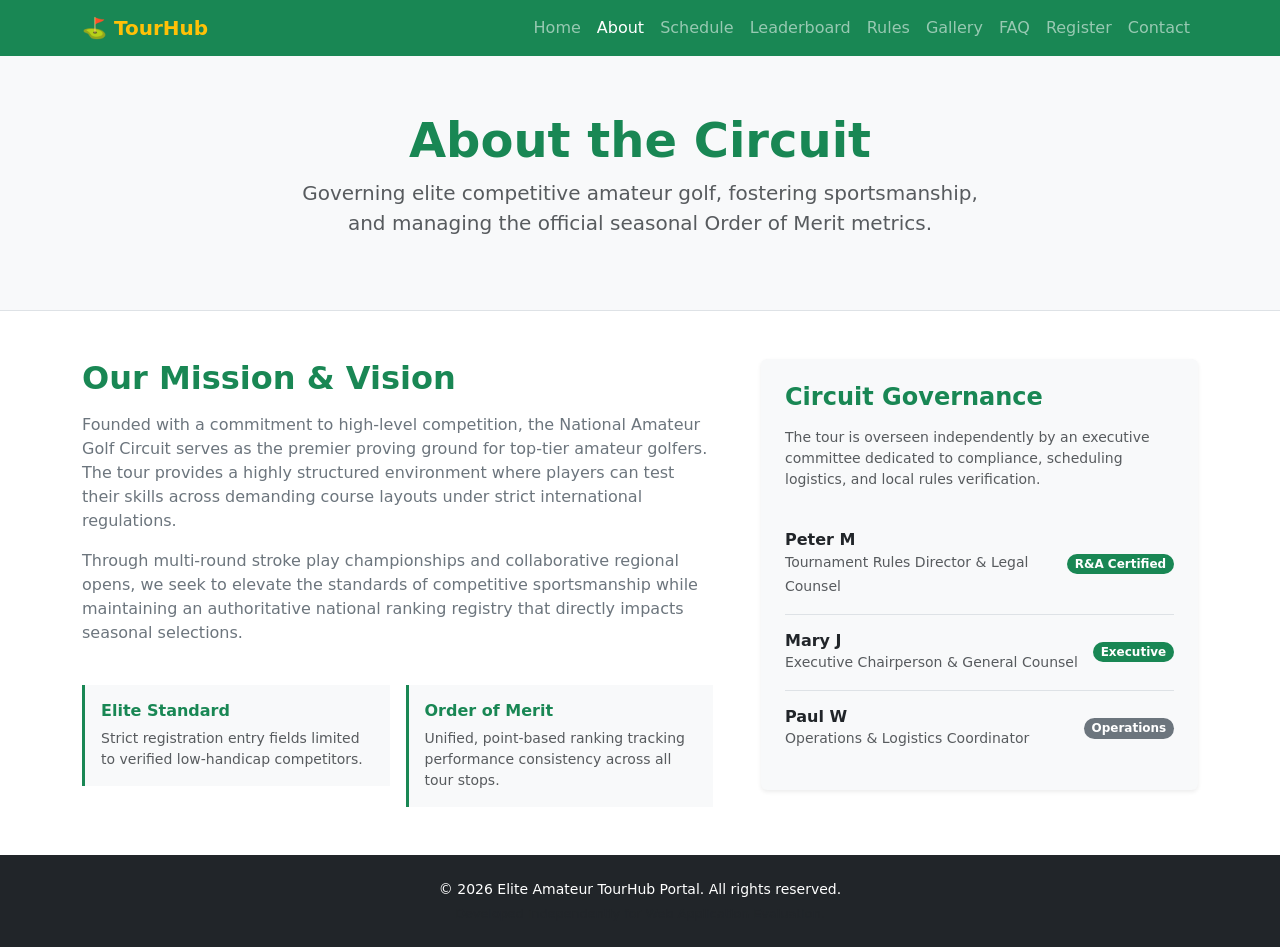
==== about.html @ f4a1a84f "Populated about page" ====
<!DOCTYPE html>
<html lang="en">
<head>
    <meta charset="UTF-8">
    <meta name="viewport" content="width=device-width, initial-scale=1.0">
    <title>Amateur Golf Tour | About Us</title>
    <!-- Bootstrap 5 CSS CDN -->
    <link href="https://cdn.jsdelivr.net/npm/bootstrap@5.3.3/dist/css/bootstrap.min.css" rel="stylesheet">
    <!-- Custom Stylesheet -->
    <link rel="stylesheet" href="style.css">
</head>
<body>

    <!-- Unified 9-Page Navigation Bar -->
    <nav class="navbar navbar-expand-lg navbar-dark bg-success sticky-top">
        <div class="container">
            <a class="navbar-brand fw-bold text-warning" href="index.html">⛳ TourHub</a>
            <button class="navbar-toggler" type="button" data-bs-toggle="collapse" data-bs-target="#mainNav" aria-controls="mainNav" aria-expanded="false" aria-label="Toggle navigation">
                <span class="navbar-toggler-icon"></span>
            </button>
            <div class="collapse navbar-collapse" id="mainNav">
                <ul class="navbar-nav ms-auto mb-2 mb-lg-0">
                    <li class="nav-item"><a class="nav-link" href="index.html">Home</a></li>
                    <li class="nav-item"><a class="nav-link active" href="about.html">About</a></li>
                    <li class="nav-item"><a class="nav-link" href="schedule.html">Schedule</a></li>
                    <li class="nav-item"><a class="nav-link" href="leaderboard.html">Leaderboard</a></li>
                    <li class="nav-item"><a class="nav-link" href="rules.html">Rules</a></li>
                    <li class="nav-item"><a class="nav-link" href="gallery.html">Gallery</a></li>
                    <li class="nav-item"><a class="nav-link" href="faq.html">FAQ</a></li>
                    <li class="nav-item"><a class="nav-link" href="register.html">Register</a></li>
                    <li class="nav-item"><a class="nav-link" href="contact.html">Contact</a></li>
                </ul>
            </div>
        </div>
    </nav>

    <!-- Header Section -->
    <header class="bg-light text-center py-5 border-bottom">
        <div class="container py-2">
            <h1 class="display-5 fw-bold text-success">About the Circuit</h1>
            <p class="lead text-muted mx-auto" style="max-width: 700px;">
                Governing elite competitive amateur golf, fostering sportsmanship, and managing the official seasonal Order of Merit metrics.
            </p>
        </div>
    </header>

    <!-- About Content Section -->
    <main class="container my-5">
        <div class="row g-5">
            <!-- Left Column: Mission & History -->
            <div class="col-lg-7">
                <h2 class="text-success fw-bold mb-3">Our Mission & Vision</h2>
                <p class="text-secondary">
                    Founded with a commitment to high-level competition, the National Amateur Golf Circuit serves as the premier proving ground for top-tier amateur golfers. The tour provides a highly structured environment where players can test their skills across demanding course layouts under strict international regulations.
                </p>
                <p class="text-secondary">
                    Through multi-round stroke play championships and collaborative regional opens, we seek to elevate the standards of competitive sportsmanship while maintaining an authoritative national ranking registry that directly impacts seasonal selections.
                </p>
                
                <div class="row mt-4 g-3">
                    <div class="col-md-6">
                        <div class="p-3 border-start border-success border-3 bg-light">
                            <h4 class="h6 fw-bold text-success">Elite Standard</h4>
                            <p class="small text-muted mb-0">Strict registration entry fields limited to verified low-handicap competitors.</p>
                        </div>
                    </div>
                    <div class="col-md-6">
                        <div class="p-3 border-start border-success border-3 bg-light">
                            <h4 class="h6 fw-bold text-success">Order of Merit</h4>
                            <p class="small text-muted mb-0">Unified, point-based ranking tracking performance consistency across all tour stops.</p>
                        </div>
                    </div>
                </div>
            </div>

            <!-- Right Column: Governance Board & Contacts -->
            <div class="col-lg-5">
                <div class="card bg-light border-0 p-4 shadow-sm">
                    <h3 class="h4 text-success fw-bold mb-3">Circuit Governance</h3>
                    <p class="small text-muted mb-4">
                        The tour is overseen independently by an executive committee dedicated to compliance, scheduling logistics, and local rules verification.
                    </p>
                    
                    <!-- Board Members List Group -->
                    <ul class="list-group list-group-flush bg-transparent">
                        <li class="list-group-item bg-transparent px-0 py-3 d-flex justify-content-between align-items-center">
                            <div>
                                <h5 class="mb-0 h6 fw-bold text-dark">Peter M</h5>
                                <small class="text-muted">Tournament Rules Director & Legal Counsel</small>
                            </div>
                            <span class="badge bg-success rounded-pill">R&A Certified</span>
                        </li>
                        <li class="list-group-item bg-transparent px-0 py-3 d-flex justify-content-between align-items-center">
                            <div>
                                <h5 class="mb-0 h6 fw-bold text-dark">Mary J</h5>
                                <small class="text-muted">Executive Chairperson & General Counsel</small>
                            </div>
                            <span class="badge bg-success rounded-pill">Executive</span>
                        </li>
                        <li class="list-group-item bg-transparent px-0 py-3 d-flex justify-content-between align-items-center">
                            <div>
                                <h5 class="mb-0 h6 fw-bold text-dark">Paul W</h5>
                                <small class="text-muted">Operations & Logistics Coordinator</small>
                            </div>
                            <span class="badge bg-secondary rounded-pill">Operations</span>
                        </li>
                    </ul>
                </div>
            </div>
        </div>
    </main>

    <!-- Standard Sticky Footer -->
    <footer class="bg-dark text-white text-center py-4 mt-auto">
        <div class="container">
            <p class="mb-1 small">&copy; 2026 Elite Amateur TourHub Portal. All rights reserved.</p>
            <p class="text-muted mb-0 extra-small" style="font-size: 0.8rem;">Developed independently for Web Application Evaluation.</p>
        </div>
    </footer>

    <!-- Bootstrap 5 Bundle JS CDN -->
    <script src="https://cdn.jsdelivr.net/npm/bootstrap@5.3.3/dist/js/bootstrap.bundle.min.js"></script>
    <!-- Custom JavaScript -->
    <script src="script.js"></script>
</body>
</html>
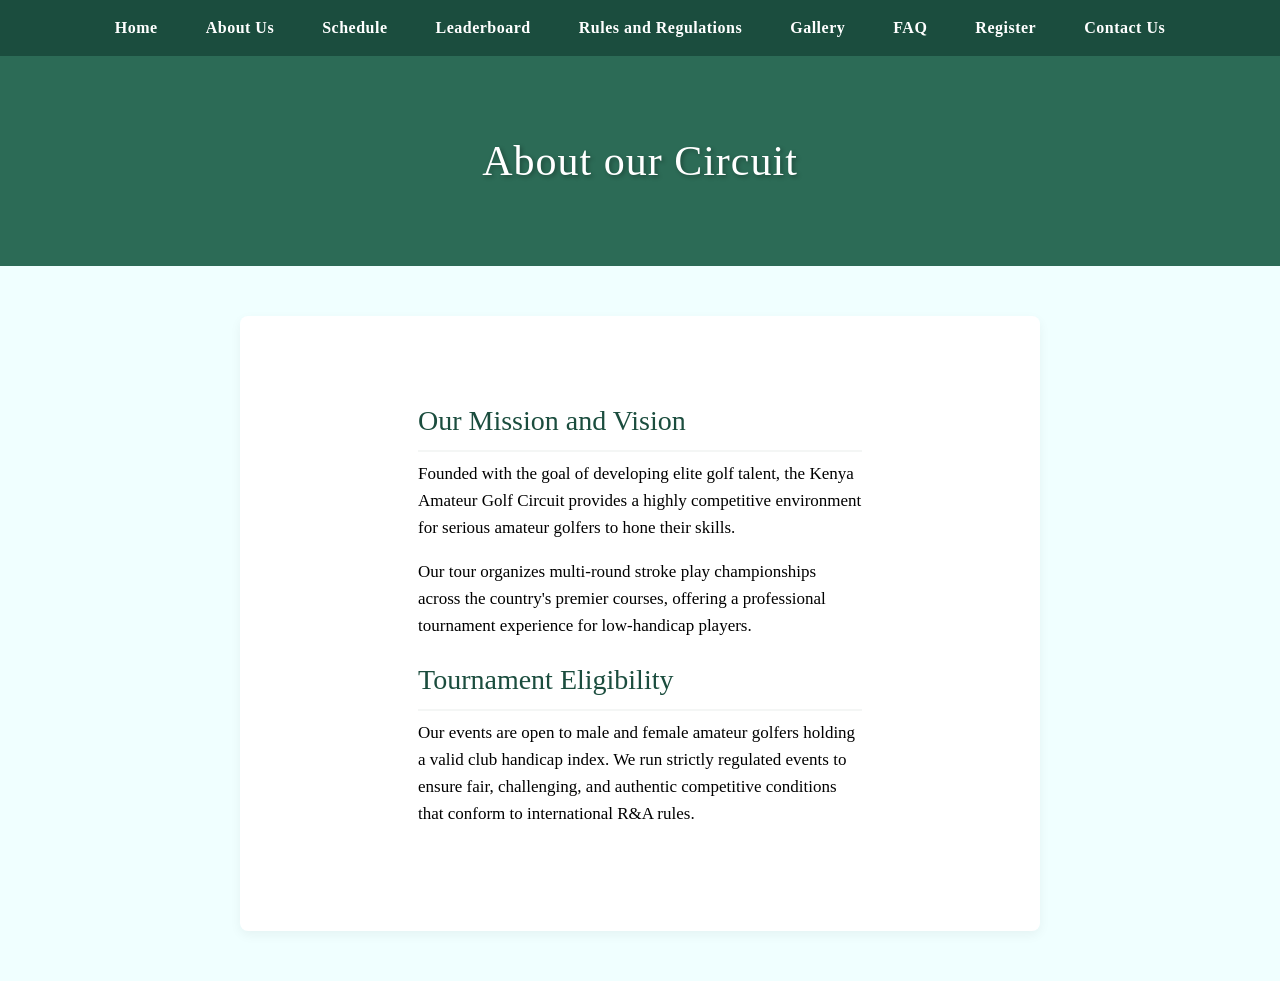
==== commit dc80967d: "Rewrote about page" ====
--- a/about.html
+++ b/about.html
@@ -3,124 +3,40 @@
 <head>
     <meta charset="UTF-8">
     <meta name="viewport" content="width=device-width, initial-scale=1.0">
-    <title>Amateur Golf Tour | About Us</title>
-    <!-- Bootstrap 5 CSS CDN -->
+    <title>About Us | Kenya Amateur Golf Circuit</title>
     <link href="https://cdn.jsdelivr.net/npm/bootstrap@5.3.3/dist/css/bootstrap.min.css" rel="stylesheet">
-    <!-- Custom Stylesheet -->
     <link rel="stylesheet" href="style.css">
 </head>
 <body>
 
-    <!-- Unified 9-Page Navigation Bar -->
-    <nav class="navbar navbar-expand-lg navbar-dark bg-success sticky-top">
-        <div class="container">
-            <a class="navbar-brand fw-bold text-warning" href="index.html">⛳ TourHub</a>
-            <button class="navbar-toggler" type="button" data-bs-toggle="collapse" data-bs-target="#mainNav" aria-controls="mainNav" aria-expanded="false" aria-label="Toggle navigation">
-                <span class="navbar-toggler-icon"></span>
-            </button>
-            <div class="collapse navbar-collapse" id="mainNav">
-                <ul class="navbar-nav ms-auto mb-2 mb-lg-0">
-                    <li class="nav-item"><a class="nav-link" href="index.html">Home</a></li>
-                    <li class="nav-item"><a class="nav-link active" href="about.html">About</a></li>
-                    <li class="nav-item"><a class="nav-link" href="schedule.html">Schedule</a></li>
-                    <li class="nav-item"><a class="nav-link" href="leaderboard.html">Leaderboard</a></li>
-                    <li class="nav-item"><a class="nav-link" href="rules.html">Rules</a></li>
-                    <li class="nav-item"><a class="nav-link" href="gallery.html">Gallery</a></li>
-                    <li class="nav-item"><a class="nav-link" href="faq.html">FAQ</a></li>
-                    <li class="nav-item"><a class="nav-link" href="register.html">Register</a></li>
-                    <li class="nav-item"><a class="nav-link" href="contact.html">Contact</a></li>
-                </ul>
+    <div class="topnav">
+        <a href="index.html">Home</a>
+        <a href="about.html">About Us</a>
+        <a href="schedule.html">Schedule</a>
+        <a href="leaderboard.html">Leaderboard</a>
+        <a href="rules.html">Rules and Regulations</a>
+        <a href="gallery.html">Gallery</a>
+        <a href="faq.html">FAQ</a>
+        <a href="register.html">Register</a>
+        <a href="contact.html">Contact Us</a>
+    </div>
+
+    <div class="banner">
+        <h1>About our Circuit</h1>
+    </div>
+
+    <div class="container my-5">
+        <div class="row justify-content-center">
+            <div class="col-md-9 content p-4 p-md-5">
+                <h2>Our Mission and Vision</h2>
+                <p>Founded with the goal of developing elite golf talent, the Kenya Amateur Golf Circuit provides a highly competitive environment for serious amateur golfers to hone their skills.</p>
+                <p>Our tour organizes multi-round stroke play championships across the country's premier courses, offering a professional tournament experience for low-handicap players.</p>
+
+                <h2 class="mt-4">Tournament Eligibility</h2>
+                <p>Our events are open to male and female amateur golfers holding a valid club handicap index. We run strictly regulated events to ensure fair, challenging, and authentic competitive conditions that conform to international R&A rules.</p>
             </div>
         </div>
-    </nav>
-
-    <!-- Header Section -->
-    <header class="bg-light text-center py-5 border-bottom">
-        <div class="container py-2">
-            <h1 class="display-5 fw-bold text-success">About the Circuit</h1>
-            <p class="lead text-muted mx-auto" style="max-width: 700px;">
-                Governing elite competitive amateur golf, fostering sportsmanship, and managing the official seasonal Order of Merit metrics.
-            </p>
-        </div>
-    </header>
-
-    <!-- About Content Section -->
-    <main class="container my-5">
-        <div class="row g-5">
-            <!-- Left Column: Mission & History -->
-            <div class="col-lg-7">
-                <h2 class="text-success fw-bold mb-3">Our Mission & Vision</h2>
-                <p class="text-secondary">
-                    Founded with a commitment to high-level competition, the National Amateur Golf Circuit serves as the premier proving ground for top-tier amateur golfers. The tour provides a highly structured environment where players can test their skills across demanding course layouts under strict international regulations.
-                </p>
-                <p class="text-secondary">
-                    Through multi-round stroke play championships and collaborative regional opens, we seek to elevate the standards of competitive sportsmanship while maintaining an authoritative national ranking registry that directly impacts seasonal selections.
-                </p>
-                
-                <div class="row mt-4 g-3">
-                    <div class="col-md-6">
-                        <div class="p-3 border-start border-success border-3 bg-light">
-                            <h4 class="h6 fw-bold text-success">Elite Standard</h4>
-                            <p class="small text-muted mb-0">Strict registration entry fields limited to verified low-handicap competitors.</p>
-                        </div>
-                    </div>
-                    <div class="col-md-6">
-                        <div class="p-3 border-start border-success border-3 bg-light">
-                            <h4 class="h6 fw-bold text-success">Order of Merit</h4>
-                            <p class="small text-muted mb-0">Unified, point-based ranking tracking performance consistency across all tour stops.</p>
-                        </div>
-                    </div>
-                </div>
-            </div>
-
-            <!-- Right Column: Governance Board & Contacts -->
-            <div class="col-lg-5">
-                <div class="card bg-light border-0 p-4 shadow-sm">
-                    <h3 class="h4 text-success fw-bold mb-3">Circuit Governance</h3>
-                    <p class="small text-muted mb-4">
-                        The tour is overseen independently by an executive committee dedicated to compliance, scheduling logistics, and local rules verification.
-                    </p>
-                    
-                    <!-- Board Members List Group -->
-                    <ul class="list-group list-group-flush bg-transparent">
-                        <li class="list-group-item bg-transparent px-0 py-3 d-flex justify-content-between align-items-center">
-                            <div>
-                                <h5 class="mb-0 h6 fw-bold text-dark">Peter M</h5>
-                                <small class="text-muted">Tournament Rules Director & Legal Counsel</small>
-                            </div>
-                            <span class="badge bg-success rounded-pill">R&A Certified</span>
-                        </li>
-                        <li class="list-group-item bg-transparent px-0 py-3 d-flex justify-content-between align-items-center">
-                            <div>
-                                <h5 class="mb-0 h6 fw-bold text-dark">Mary J</h5>
-                                <small class="text-muted">Executive Chairperson & General Counsel</small>
-                            </div>
-                            <span class="badge bg-success rounded-pill">Executive</span>
-                        </li>
-                        <li class="list-group-item bg-transparent px-0 py-3 d-flex justify-content-between align-items-center">
-                            <div>
-                                <h5 class="mb-0 h6 fw-bold text-dark">Paul W</h5>
-                                <small class="text-muted">Operations & Logistics Coordinator</small>
-                            </div>
-                            <span class="badge bg-secondary rounded-pill">Operations</span>
-                        </li>
-                    </ul>
-                </div>
-            </div>
-        </div>
-    </main>
-
-    <!-- Standard Sticky Footer -->
-    <footer class="bg-dark text-white text-center py-4 mt-auto">
-        <div class="container">
-            <p class="mb-1 small">&copy; 2026 Elite Amateur TourHub Portal. All rights reserved.</p>
-            <p class="text-muted mb-0 extra-small" style="font-size: 0.8rem;">Developed independently for Web Application Evaluation.</p>
-        </div>
-    </footer>
-
-    <!-- Bootstrap 5 Bundle JS CDN -->
-    <script src="https://cdn.jsdelivr.net/npm/bootstrap@5.3.3/dist/js/bootstrap.bundle.min.js"></script>
-    <!-- Custom JavaScript -->
-    <script src="script.js"></script>
+    </div>
+    
 </body>
 </html>
--- a/style.css
+++ b/style.css
@@ -0,0 +1,69 @@
+body {
+    font-family: 'Times New Roman', Times, serif;
+    margin: 0;
+    padding: 0;
+    background-color: azure;
+    color: rgb(0, 0, 0);
+}
+
+.topnav {
+    background-color: #1b4d3e;
+    overflow: hidden;
+    text-align: center;
+    box-shadow: 0 4px 6px rgba(0,0,0,0.1);
+}
+
+.topnav a {
+    display: inline-block;
+    color: #ffffff;
+    text-align: center;
+    text-decoration: none;
+    padding: 16px 22px;
+    text-decoration: none
+    font-size: 16px;
+    font-weight: bold;
+    letter-spacing: 0.5px;
+    transition: background 0.03s;
+}
+
+.topnav a:hover {
+    background-color: #ffffff;
+    color: #1b4d3e;
+    border-radius: 4px;
+}
+
+.banner {
+    background-color: #2c6b56 ;
+    color: #ffffff;
+    text-align: center;
+    padding: 80px 20px;
+}
+
+.banner h1 {
+    margin: 0;
+    font-size: 42px;
+    letter-spacing: 1px;
+    text-shadow: 2px 2px 4px rgba(0,0,0,0.3);
+}
+
+.row {
+    max-width: 800px;
+    margin: 50px auto;
+    padding: 40px;
+    background-color: #ffffff;
+    border-radius: 8px;
+    box-shadow: 0 4px 12px rgba(0,0,0,0.05);
+}
+
+.content h2 {
+    color: #1b4d3e;
+    font-size: 28px;
+    margin-top: 0;
+    border-bottom: 2px solid #f4f6f5;
+    padding-bottom: 12px;
+}
+
+.content p {
+    font-size: 17px;
+    line-height: 1.6;
+}
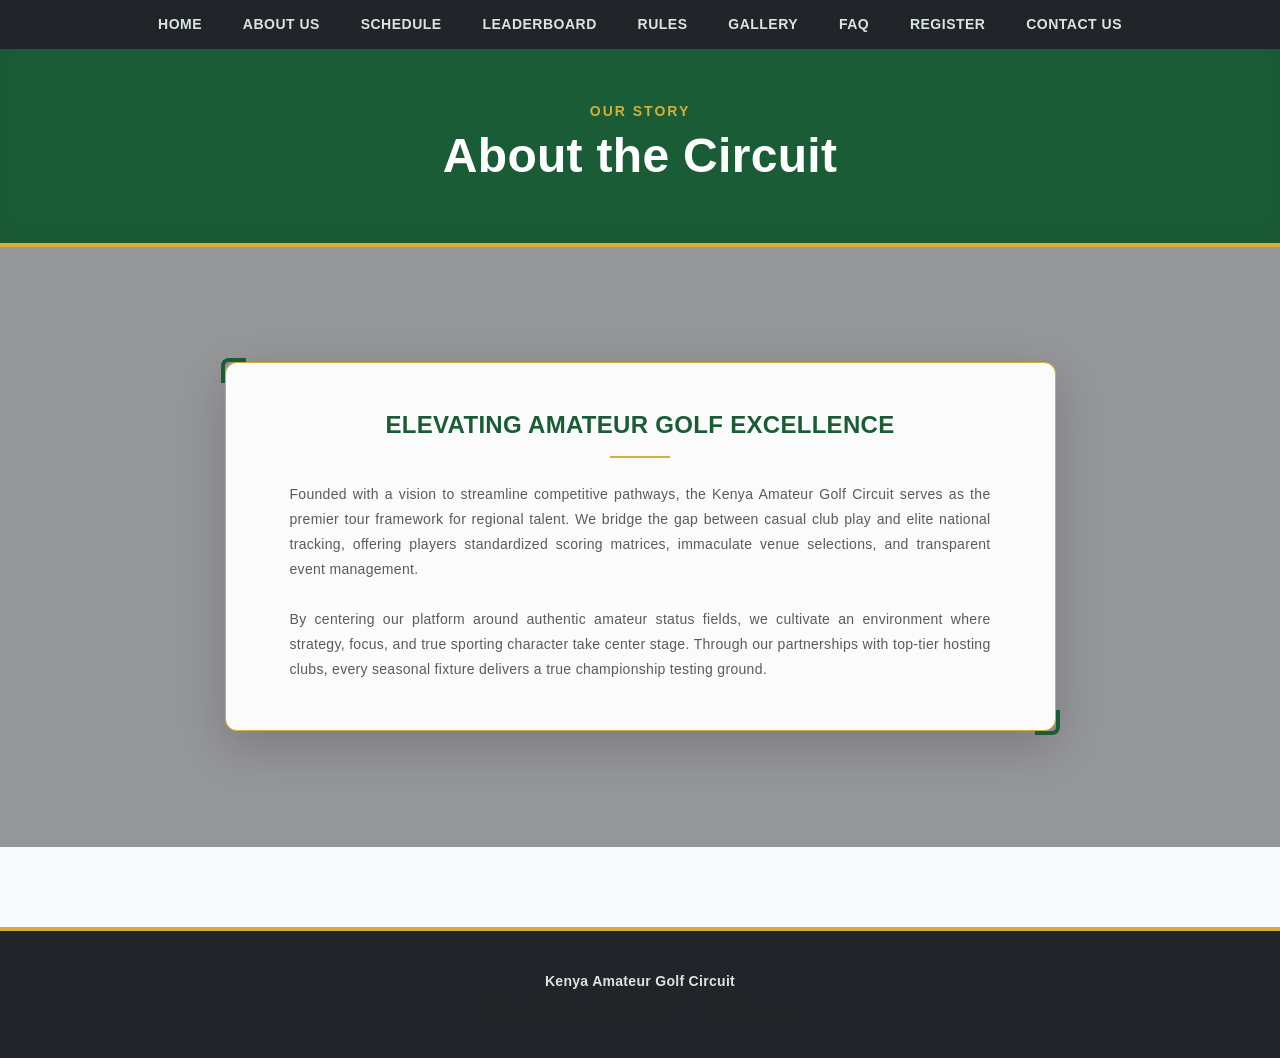
==== commit 6883c5c8: "Overlay framed statement box over cinematic background canvas" ====
--- a/about.html
+++ b/about.html
@@ -4,39 +4,87 @@
     <meta charset="UTF-8">
     <meta name="viewport" content="width=device-width, initial-scale=1.0">
     <title>About Us | Kenya Amateur Golf Circuit</title>
+    <!-- Bootstrap 5 CSS CDN -->
     <link href="https://cdn.jsdelivr.net/npm/bootstrap@5.3.3/dist/css/bootstrap.min.css" rel="stylesheet">
+    <!-- Custom Stylesheet -->
     <link rel="stylesheet" href="style.css">
 </head>
 <body>
 
+    <!-- Unified Nav Bar -->
     <div class="topnav">
         <a href="index.html">Home</a>
         <a href="about.html">About Us</a>
         <a href="schedule.html">Schedule</a>
         <a href="leaderboard.html">Leaderboard</a>
-        <a href="rules.html">Rules and Regulations</a>
+        <a href="rules.html">Rules</a>
         <a href="gallery.html">Gallery</a>
         <a href="faq.html">FAQ</a>
         <a href="register.html">Register</a>
         <a href="contact.html">Contact Us</a>
     </div>
 
+    <!-- Solid Brand Banner with Premium Gold Bottom Border Accent -->
     <div class="banner">
-        <h1>About our Circuit</h1>
+        <span class="text-uppercase fw-bold tracking-wider small" style="color: #d4af37; letter-spacing: 2px;">Our Story</span>
+        <h1 class="display-5 fw-bold mt-1">About the Circuit</h1>
     </div>
 
-    <div class="container my-5">
-        <div class="row justify-content-center">
-            <div class="col-md-9 content p-4 p-md-5">
-                <h2>Our Mission and Vision</h2>
-                <p>Founded with the goal of developing elite golf talent, the Kenya Amateur Golf Circuit provides a highly competitive environment for serious amateur golfers to hone their skills.</p>
-                <p>Our tour organizes multi-round stroke play championships across the country's premier courses, offering a professional tournament experience for low-handicap players.</p>
+    <!-- FULL HERO BACKGROUND CONTAINER -->
+    <div class="position-relative w-100 py-5" style="
+        background: linear-gradient(rgba(0,0,0,0.4), rgba(0,0,0,0.4)), url('https://www.golfraw.com/public/us-open-round-2-highlights.webp') no-repeat center center;
+        background-size: cover;
+        min-height: 600px;
+        display: flex;
+        align-items: center;
+    ">
+        
+        <div class="container">
+            <div class="row justify-content-center">
+                <div class="col-lg-9 my-4">
+                    
+                    <!-- Exact Framed Box Layout from image_4275c3.png -->
+                    <div class="p-4 p-md-5 position-relative shadow-lg" style="
+                        border: 1px solid #d4af37; 
+                        border-radius: 12px; 
+                        background-color: rgba(255, 255, 255, 0.96);
+                    ">
+                        
+                        <!-- Decorative Structural Corners -->
+                        <div style="position: absolute; top: -5px; left: -5px; width: 25px; height: 25px; border-top: 4px solid #1a5c35; border-left: 4px solid #1a5c35; border-top-left-radius: 8px;"></div>
+                        <div style="position: absolute; bottom: -5px; right: -5px; width: 25px; height: 25px; border-bottom: 4px solid #1a5c35; border-right: 4px solid #1a5c35; border-bottom-right-radius: 8px;"></div>
+                        
+                        <div class="text-center px-md-3">
+                            <h2 class="h4 fw-bold mb-3 tracking-wide" style="color: #1a5c35 !important; font-family: sans-serif;">
+                                ELEVATING AMATEUR GOLF EXCELLENCE
+                            </h2>
+                            
+                            <!-- Custom Horizontal Accent Splitter Line -->
+                            <div class="mx-auto mb-4" style="width: 60px; height: 2px; background-color: #d4af37;"></div>
+                            
+                            <p class="text-muted small mb-4" style="line-height: 1.8; text-align: justify;">
+                                Founded with a vision to streamline competitive pathways, the Kenya Amateur Golf Circuit serves as the premier tour framework for regional talent. We bridge the gap between casual club play and elite national tracking, offering players standardized scoring matrices, immaculate venue selections, and transparent event management.
+                            </p>
+                            <p class="text-muted small mb-0" style="line-height: 1.8; text-align: justify;">
+                                By centering our platform around authentic amateur status fields, we cultivate an environment where strategy, focus, and true sporting character take center stage. Through our partnerships with top-tier hosting clubs, every seasonal fixture delivers a true championship testing ground.
+                            </p>
+                        </div>
 
-                <h2 class="mt-4">Tournament Eligibility</h2>
-                <p>Our events are open to male and female amateur golfers holding a valid club handicap index. We run strictly regulated events to ensure fair, challenging, and authentic competitive conditions that conform to international R&A rules.</p>
+                    </div>
+                    <!-- Frame End -->
+
+                </div>
             </div>
         </div>
     </div>
-    
+
+    <!-- Standard Website Footer -->
+    <footer class="site-footer">
+        <div class="container text-center">
+            <p class="fw-bold mb-2">Kenya Amateur Golf Circuit</p>
+            <div class="small text-muted">&copy; 2026 Kenya Amateur Golf Circuit. All Rights Reserved.</div>
+        </div>
+    </footer>
+
 </body>
 </html>
--- a/style.css
+++ b/style.css
@@ -1,69 +1,84 @@
 body {
-    font-family: 'Times New Roman', Times, serif;
+    background-color: #f8fafd;           
+    color: #212529;                      
+    font-family: 'Segoe UI', Tahoma, Geneva, Verdana, sans-serif;
+    letter-spacing: 0.3px;
     margin: 0;
     padding: 0;
-    background-color: azure;
-    color: rgb(0, 0, 0);
 }
 
 .topnav {
-    background-color: #1b4d3e;
-    overflow: hidden;
+    background-color: #212529;           
     text-align: center;
-    box-shadow: 0 4px 6px rgba(0,0,0,0.1);
+    padding: 2px 0;                      
+    box-shadow: 0 4px 12px rgba(0, 0, 0, 0.15);
 }
 
 .topnav a {
     display: inline-block;
-    color: #ffffff;
-    text-align: center;
+    color: #dae5dd;                      
+    padding: 12px 18px;                   
     text-decoration: none;
-    padding: 16px 22px;
-    text-decoration: none
-    font-size: 16px;
-    font-weight: bold;
+    font-size: 14px;
+    font-weight: 600;
+    text-transform: uppercase;           
     letter-spacing: 0.5px;
-    transition: background 0.03s;
+    transition: all 0.25s ease;
 }
 
 .topnav a:hover {
-    background-color: #ffffff;
-    color: #1b4d3e;
-    border-radius: 4px;
+    background-color: #1a5c35;           
+    color: #d4af37;
 }
 
 .banner {
-    background-color: #2c6b56 ;
-    color: #ffffff;
+    background-color: #1a5c35;           
+    color: #ffffff;                      
     text-align: center;
-    padding: 80px 20px;
+    padding: 50px 20px;                  
+    box-shadow: inset 0 -10px 20px rgba(0, 0, 0, 0.05);
+    border-bottom: 4px solid #d4af37;
 }
 
-.banner h1 {
-    margin: 0;
-    font-size: 42px;
-    letter-spacing: 1px;
-    text-shadow: 2px 2px 4px rgba(0,0,0,0.3);
+.content {
+    background-color: #ffffff;           
+    border-radius: 16px;                 
+    border-left: 5px solid #1a5c35;
+    box-shadow: 0 8px 24px rgba(26, 92, 53, 0.08); 
+    padding: 35px !important;
+    transition: transform 0.3s ease, box-shadow 0.3s ease;
 }
 
-.row {
-    max-width: 800px;
-    margin: 50px auto;
-    padding: 40px;
-    background-color: #ffffff;
-    border-radius: 8px;
-    box-shadow: 0 4px 12px rgba(0,0,0,0.05);
+.content:hover {
+    transform: translateY(-2px);
+    box-shadow: 0 12px 30px rgba(26, 92, 53, 0.12);
 }
 
-.content h2 {
-    color: #1b4d3e;
-    font-size: 28px;
-    margin-top: 0;
-    border-bottom: 2px solid #f4f6f5;
-    padding-bottom: 12px;
+.site-footer {
+    background-color: #212529;           
+    color: #dae5dd;                      
+    padding: 40px 0;
+    margin-top: 80px;                    
+    border-top: 4px solid #d4af37;
+    font-size: 14px;
 }
 
-.content p {
-    font-size: 17px;
-    line-height: 1.6;
+.card-thumb-container {
+    width: 100%;
+    aspect-ratio: 16 / 9;
+    overflow: hidden;
+    border-radius: 8px;
+    border: 1px solid #e2e8f0;
+}
+
+.card-thumb-container img {
+    width: 100%;
+    height: 100%;
+    object-fit: cover;
+    object-position: center;
+}
+
+.form-control:focus, .form-select:focus {
+    border-color: #1a5c35;
+    box-shadow: 0 0 0 0.25rem rgba(26, 92, 53, 0.15);
 }
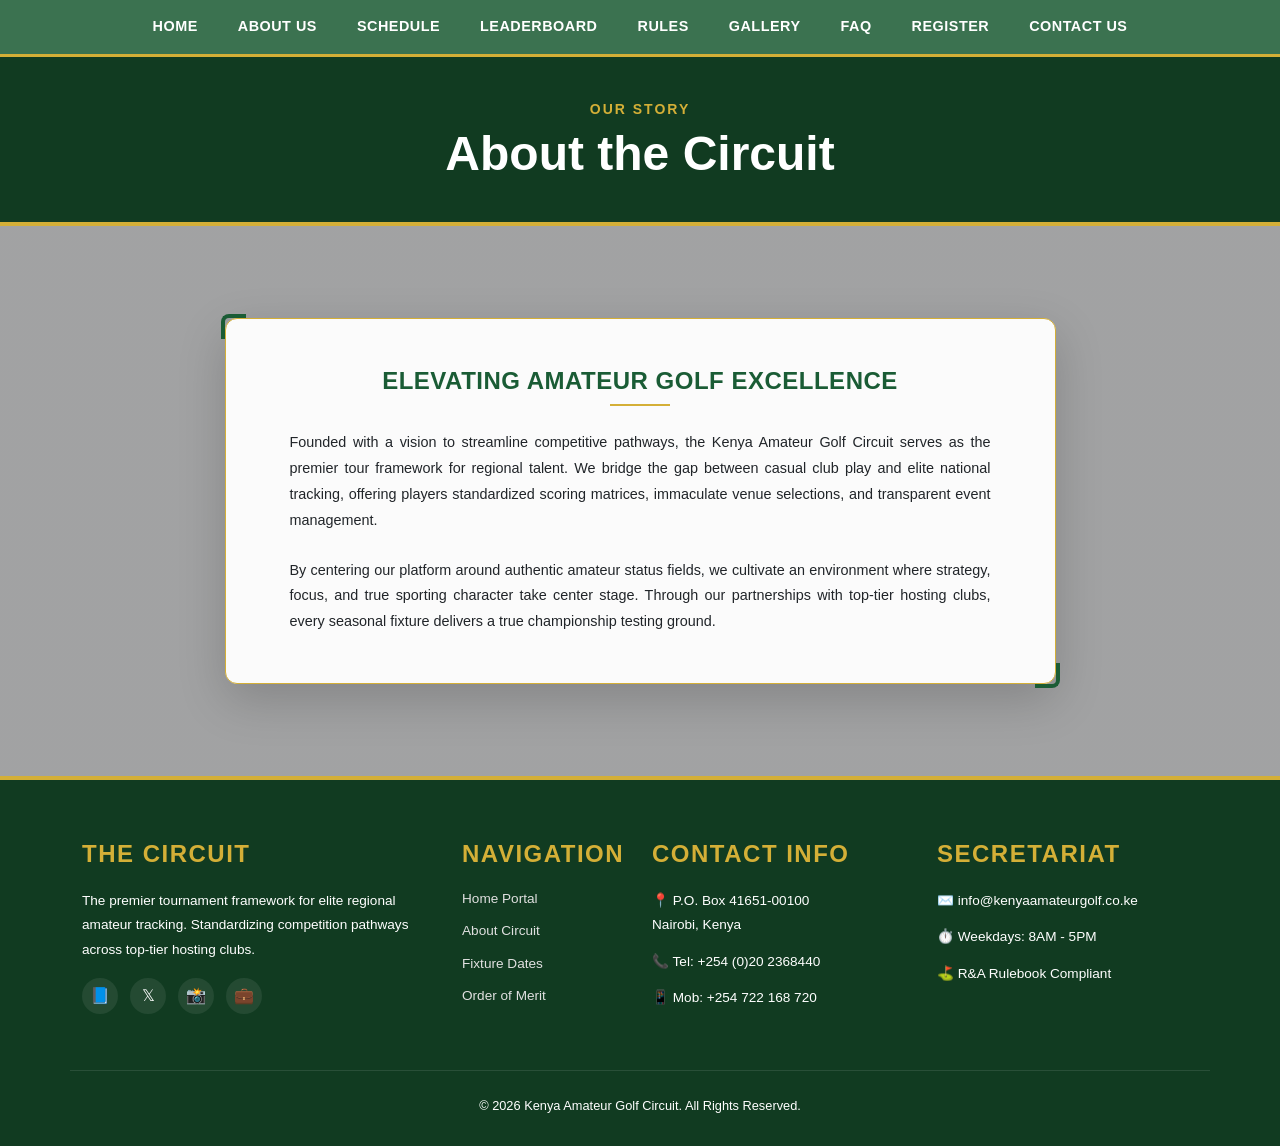
==== commit 8193db4b: "Core structural layout and navigation shell for the leaderboard page" ====
--- a/about.html
+++ b/about.html
@@ -4,14 +4,11 @@
     <meta charset="UTF-8">
     <meta name="viewport" content="width=device-width, initial-scale=1.0">
     <title>About Us | Kenya Amateur Golf Circuit</title>
-    <!-- Bootstrap 5 CSS CDN -->
     <link href="https://cdn.jsdelivr.net/npm/bootstrap@5.3.3/dist/css/bootstrap.min.css" rel="stylesheet">
-    <!-- Custom Stylesheet -->
     <link rel="stylesheet" href="style.css">
 </head>
 <body>
 
-    <!-- Unified Nav Bar -->
     <div class="topnav">
         <a href="index.html">Home</a>
         <a href="about.html">About Us</a>
@@ -24,65 +21,105 @@
         <a href="contact.html">Contact Us</a>
     </div>
 
-    <!-- Solid Brand Banner with Premium Gold Bottom Border Accent -->
     <div class="banner">
         <span class="text-uppercase fw-bold tracking-wider small" style="color: #d4af37; letter-spacing: 2px;">Our Story</span>
-        <h1 class="display-5 fw-bold mt-1">About the Circuit</h1>
+        <h1 class="display-5 fw-bold mt-1" style="color: #ffffff;">About the Circuit</h1>
     </div>
 
-    <!-- FULL HERO BACKGROUND CONTAINER -->
     <div class="position-relative w-100 py-5" style="
-        background: linear-gradient(rgba(0,0,0,0.4), rgba(0,0,0,0.4)), url('https://www.golfraw.com/public/us-open-round-2-highlights.webp') no-repeat center center;
+        background: linear-gradient(rgba(0,0,0,0.35), rgba(0,0,0,0.35)), url('https://www.golfraw.com/public/us-open-round-2-highlights.webp') no-repeat center center;
         background-size: cover;
-        min-height: 600px;
+        min-height: 550px;
         display: flex;
         align-items: center;
     ">
         
         <div class="container">
             <div class="row justify-content-center">
-                <div class="col-lg-9 my-4">
+                <div class="col-lg-9 my-3">
                     
-                    <!-- Exact Framed Box Layout from image_4275c3.png -->
                     <div class="p-4 p-md-5 position-relative shadow-lg" style="
                         border: 1px solid #d4af37; 
                         border-radius: 12px; 
                         background-color: rgba(255, 255, 255, 0.96);
                     ">
                         
-                        <!-- Decorative Structural Corners -->
                         <div style="position: absolute; top: -5px; left: -5px; width: 25px; height: 25px; border-top: 4px solid #1a5c35; border-left: 4px solid #1a5c35; border-top-left-radius: 8px;"></div>
                         <div style="position: absolute; bottom: -5px; right: -5px; width: 25px; height: 25px; border-bottom: 4px solid #1a5c35; border-right: 4px solid #1a5c35; border-bottom-right-radius: 8px;"></div>
                         
                         <div class="text-center px-md-3">
-                            <h2 class="h4 fw-bold mb-3 tracking-wide" style="color: #1a5c35 !important; font-family: sans-serif;">
+                            <h2 class="h4 fw-bold mb-2 tracking-wide" style="color: #1a5c35 !important; letter-spacing: 0.5px;">
                                 ELEVATING AMATEUR GOLF EXCELLENCE
                             </h2>
                             
-                            <!-- Custom Horizontal Accent Splitter Line -->
                             <div class="mx-auto mb-4" style="width: 60px; height: 2px; background-color: #d4af37;"></div>
                             
-                            <p class="text-muted small mb-4" style="line-height: 1.8; text-align: justify;">
+                            <p class="text-dark small mb-4" style="line-height: 1.8; text-align: justify; font-size: 0.9rem;">
                                 Founded with a vision to streamline competitive pathways, the Kenya Amateur Golf Circuit serves as the premier tour framework for regional talent. We bridge the gap between casual club play and elite national tracking, offering players standardized scoring matrices, immaculate venue selections, and transparent event management.
                             </p>
-                            <p class="text-muted small mb-0" style="line-height: 1.8; text-align: justify;">
+                            <p class="text-dark small mb-0" style="line-height: 1.8; text-align: justify; font-size: 0.9rem;">
                                 By centering our platform around authentic amateur status fields, we cultivate an environment where strategy, focus, and true sporting character take center stage. Through our partnerships with top-tier hosting clubs, every seasonal fixture delivers a true championship testing ground.
                             </p>
                         </div>
 
                     </div>
-                    <!-- Frame End -->
-
-                </div>
+                    </div>
             </div>
         </div>
     </div>
 
-    <!-- Standard Website Footer -->
     <footer class="site-footer">
-        <div class="container text-center">
-            <p class="fw-bold mb-2">Kenya Amateur Golf Circuit</p>
-            <div class="small text-muted">&copy; 2026 Kenya Amateur Golf Circuit. All Rights Reserved.</div>
+        <div class="container">
+            <div class="row g-4 text-start">
+                
+                <div class="col-lg-4 col-md-6">
+                    <h4 class="footer-heading">The Circuit</h4>
+                    <p class="footer-text pe-lg-4">
+                        The premier tournament framework for elite regional amateur tracking. Standardizing competition pathways across top-tier hosting clubs.
+                    </p>
+                    <ul class="footer-social-links mt-3">
+                        <li><a href="#">📘</a></li>
+                        <li><a href="#">𝕏</a></li>
+                        <li><a href="#">📸</a></li>
+                        <li><a href="#">💼</a></li>
+                    </ul>
+                </div>
+
+                <div class="col-lg-2 col-md-6">
+                    <h4 class="footer-heading">Navigation</h4>
+                    <ul class="footer-link-list">
+                        <li><a href="index.html">Home Portal</a></li>
+                        <li><a href="about.html">About Circuit</a></li>
+                        <li><a href="schedule.html">Fixture Dates</a></li>
+                        <li><a href="leaderboard.html">Order of Merit</a></li>
+                    </ul>
+                </div>
+
+                <div class="col-lg-3 col-md-6">
+                    <h4 class="footer-heading">Contact Info</h4>
+                    <ul class="footer-link-list">
+                        <li class="footer-text">📍 P.O. Box 41651-00100<br>Nairobi, Kenya</li> 
+                        <li class="footer-text">📞 Tel: +254 (0)20 2368440</li>
+                        <li class="footer-text">📱 Mob: +254 722 168 720</li>
+                    </ul>
+                </div>
+
+                <div class="col-lg-3 col-md-6">
+                    <h4 class="footer-heading">Secretariat</h4>
+                    <ul class="footer-link-list">
+                        <li class="footer-text">✉️ info@kenyaamateurgolf.co.ke</li>
+                        <li class="footer-text">⏱️ Weekdays: 8AM - 5PM</li>
+                        <li class="footer-text">⛳ R&A Rulebook Compliant</li>
+                    </ul>
+                </div>
+
+            </div>
+
+            <div class="row footer-bottom text-center">
+                <div class="col-12">
+                    <p class="mb-0" style="color: #ffffff ;">&copy; 2026 Kenya Amateur Golf Circuit. All Rights Reserved.</p>
+                </div>
+            </div>
         </div>
     </footer>
 
--- a/style.css
+++ b/style.css
@@ -1,74 +1,72 @@
 body {
-    background-color: #f8fafd;           
-    color: #212529;                      
+    background-color: #f8f9fa;
+    color: #212529;
     font-family: 'Segoe UI', Tahoma, Geneva, Verdana, sans-serif;
-    letter-spacing: 0.3px;
     margin: 0;
     padding: 0;
 }
 
 .topnav {
-    background-color: #212529;           
-    text-align: center;
-    padding: 2px 0;                      
-    box-shadow: 0 4px 12px rgba(0, 0, 0, 0.15);
+    background-color: #3b7250;
+    overflow: hidden;
+    display: flex;
+    flex-wrap: wrap;
+    justify-content: center;
+    border-bottom: 3px solid #d4af37;
 }
 
 .topnav a {
-    display: inline-block;
-    color: #dae5dd;                      
-    padding: 12px 18px;                   
+    float: left;
+    display: block;
+    color: #ffffff;
+    text-align: center;
+    padding: 16px 20px;
     text-decoration: none;
-    font-size: 14px;
+    font-size: 0.9rem;
     font-weight: 600;
-    text-transform: uppercase;           
+    text-transform: uppercase;
     letter-spacing: 0.5px;
-    transition: all 0.25s ease;
+    transition: all 0.3s ease;
 }
 
 .topnav a:hover {
-    background-color: #1a5c35;           
+    background-color: #1a5c35;
     color: #d4af37;
 }
 
 .banner {
-    background-color: #1a5c35;           
-    color: #ffffff;                      
+    background-color: #113b21;
+    padding: 40px 20px;
     text-align: center;
-    padding: 50px 20px;                  
-    box-shadow: inset 0 -10px 20px rgba(0, 0, 0, 0.05);
     border-bottom: 4px solid #d4af37;
 }
 
-.content {
-    background-color: #ffffff;           
-    border-radius: 16px;                 
-    border-left: 5px solid #1a5c35;
-    box-shadow: 0 8px 24px rgba(26, 92, 53, 0.08); 
-    padding: 35px !important;
-    transition: transform 0.3s ease, box-shadow 0.3s ease;
+.banner h1 {
+    color: #ffffff;
+    margin: 0;
 }
 
-.content:hover {
-    transform: translateY(-2px);
-    box-shadow: 0 12px 30px rgba(26, 92, 53, 0.12);
+.banner span {
+    color: #d4af37;
 }
 
-.site-footer {
-    background-color: #212529;           
-    color: #dae5dd;                      
-    padding: 40px 0;
-    margin-top: 80px;                    
-    border-top: 4px solid #d4af37;
-    font-size: 14px;
+
+.content {
+    background-color: #ffffff;
+    padding: 30px;
+    border-radius: 12px;
+    box-shadow: 0 4px 6px rgba(0, 0, 0, 0.02), 0 1px 3px rgba(0, 0, 0, 0.05);
+    border: 1px solid rgba(0, 0, 0, 0.05);
+    height: 100%;
 }
 
 .card-thumb-container {
     width: 100%;
-    aspect-ratio: 16 / 9;
+    height: 220px; 
     overflow: hidden;
+    position: relative;
     border-radius: 8px;
-    border: 1px solid #e2e8f0;
+    margin-top: 15px;
 }
 
 .card-thumb-container img {
@@ -76,9 +74,88 @@
     height: 100%;
     object-fit: cover;
     object-position: center;
+    display: block;
 }
 
-.form-control:focus, .form-select:focus {
-    border-color: #1a5c35;
-    box-shadow: 0 0 0 0.25rem rgba(26, 92, 53, 0.15);
+.site-footer {
+    background-color: #113b21;
+    color: #ffffff !important;
+    padding: 60px 0 30px 0;
+    border-top: 4px solid #d4af37;
+}
+
+.site-footer p, 
+.site-footer span, 
+.site-footer div, 
+.site-footer .text-muted,
+.site-footer .small {
+    color: #ffffff !important;
+}
+
+.footer-heading {
+    color: #d4af37 !important;
+    font-weight: 700;
+    text-transform: uppercase;
+    letter-spacing: 1.5px;
+    margin-bottom: 20px;
+}
+
+.footer-text {
+    color: #ffffff !important;
+    font-size: 0.85rem;
+    line-height: 1.8;
+}
+
+.footer-link-list {
+    list-style: none;
+    padding: 0;
+    margin: 0;
+}
+
+.footer-link-list li {
+    margin-bottom: 12px;
+    font-size: 0.85rem;
+}
+
+.footer-link-list a {
+    color: #e0e0e0 !important;
+    text-decoration: none;
+    transition: color 0.2s ease;
+}
+
+.footer-link-list a:hover {
+    color: #d4af37 !important;
+}
+
+.footer-social-links {
+    display: flex;
+    gap: 12px;
+    padding: 0;
+    list-style: none;
+}
+
+.footer-social-links a {
+    color: #ffffff !important;
+    background-color: rgba(255, 255, 255, 0.08);
+    width: 36px;
+    height: 36px;
+    display: flex;
+    align-items: center;
+    justify-content: center;
+    border-radius: 50%;
+    transition: all 0.3s ease;
+    text-decoration: none;
+}
+
+.footer-social-links a:hover {
+    background-color: #d4af37 !important; 
+    color: #113b21 !important;            
+    transform: translateY(-3px);
+}
+
+.footer-bottom {
+    border-top: 1px solid rgba(255, 255, 255, 0.1);
+    padding-top: 25px;
+    margin-top: 40px;
+    font-size: 0.8rem;
 }
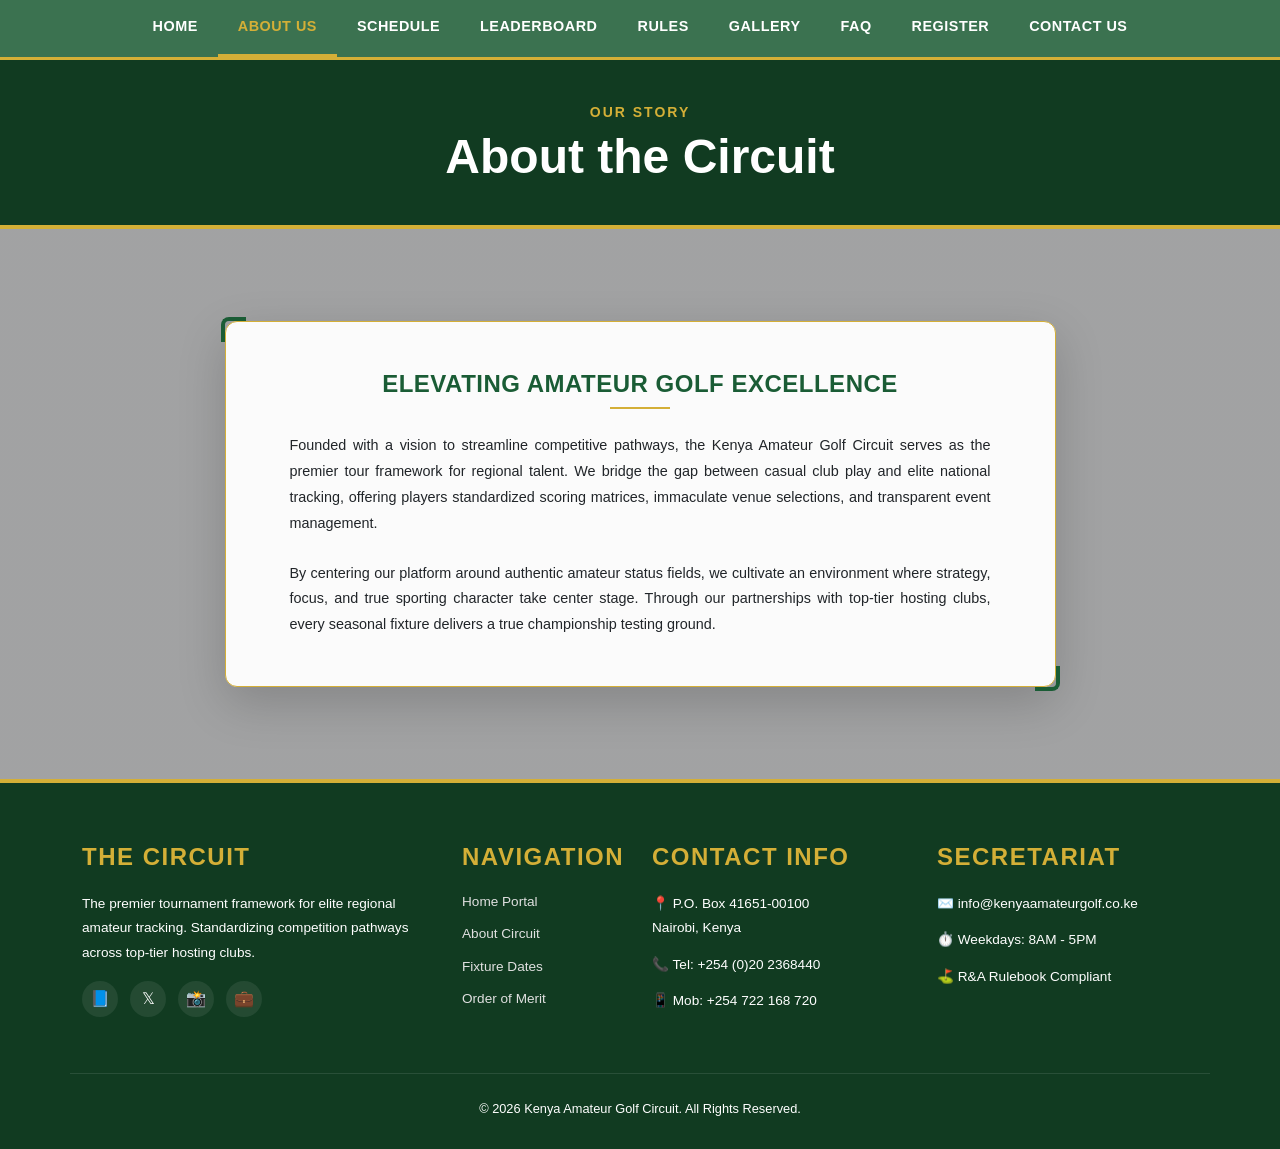
==== commit e08dc567: "Finalize all web layouts and styles for project submission" ====
--- a/about.html
+++ b/about.html
@@ -123,5 +123,7 @@
         </div>
     </footer>
 
+    <script src="script.js"></script>
+
 </body>
 </html>
--- a/style.css
+++ b/style.css
@@ -1,3 +1,15 @@
+/* KENYA AMATEUR GOLF CIRCUIT - MAIN ARCHITECTURE
+   STYLESHEET MAP:
+   - Line 1:   Global Base Body Configs
+   - Line 9:   Header Navigation Bar (.topnav & .topnav a)
+   - Line 37:  Hero Tour Branding Banner (.banner & .banner h1/span)
+   - Line 54:  Content Presentation Layout (.content)
+   - Line 63:  Media Image Frame Grid (.card-thumb-container)
+   - Line 80:  Global Layout Footer (.site-footer & .footer-heading)
+   - Line 103: Footer Links & Social Node Layouts (.footer-text & .footer-social-links)
+   - Line 156: Footer Base Copyright Anchor (.footer-bottom)
+   - Line 165: Fixture Card Custom Background Modifiers
+*/  
 body {
     background-color: #f8f9fa;
     color: #212529;
@@ -50,7 +62,6 @@
     color: #d4af37;
 }
 
-
 .content {
     background-color: #ffffff;
     padding: 30px;
@@ -79,7 +90,7 @@
 
 .site-footer {
     background-color: #113b21;
-    color: #ffffff !important;
+    color: #ffffff;
     padding: 60px 0 30px 0;
     border-top: 4px solid #d4af37;
 }
@@ -89,11 +100,11 @@
 .site-footer div, 
 .site-footer .text-muted,
 .site-footer .small {
-    color: #ffffff !important;
+    color: #ffffff;
 }
 
 .footer-heading {
-    color: #d4af37 !important;
+    color: #d4af37;
     font-weight: 700;
     text-transform: uppercase;
     letter-spacing: 1.5px;
@@ -101,7 +112,7 @@
 }
 
 .footer-text {
-    color: #ffffff !important;
+    color: #ffffff;
     font-size: 0.85rem;
     line-height: 1.8;
 }
@@ -118,13 +129,13 @@
 }
 
 .footer-link-list a {
-    color: #e0e0e0 !important;
+    color: #e0e0e0;
     text-decoration: none;
     transition: color 0.2s ease;
 }
 
 .footer-link-list a:hover {
-    color: #d4af37 !important;
+    color: #d4af37;
 }
 
 .footer-social-links {
@@ -135,7 +146,7 @@
 }
 
 .footer-social-links a {
-    color: #ffffff !important;
+    color: #ffffff;
     background-color: rgba(255, 255, 255, 0.08);
     width: 36px;
     height: 36px;
@@ -148,8 +159,8 @@
 }
 
 .footer-social-links a:hover {
-    background-color: #d4af37 !important; 
-    color: #113b21 !important;            
+    background-color: #d4af37; 
+    color: #113b21;            
     transform: translateY(-3px);
 }
 
@@ -158,4 +169,23 @@
     padding-top: 25px;
     margin-top: 40px;
     font-size: 0.8rem;
+}
+
+
+.major-fixture-card {
+    background: linear-gradient(rgba(11, 38, 21, 0.88), rgba(0, 0, 0, 0.88)), 
+                url('https://media.istockphoto.com/id/1424145594/photo/panorama-of-the-most-beautiful-sunset-or-sunrise-sand-bunker-on-a-golf-course-without-people.jpg?s=612x612&w=0&k=20&c=EcMeXAywGcvPOdp9R_eXKPeJS_3kMbkGwTzeSpZgltM=') no-repeat center center;
+    background-size: cover;
+    color: #ffffff !important;
+}
+
+.major-fixture-card p, 
+.major-fixture-card div {
+    color: #f8f9fa !important;
+}
+
+.season-fixtures-card {
+    background: linear-gradient(rgba(255, 255, 255, 0.93), rgba(255, 255, 255, 0.93)), 
+                url('https://t3.ftcdn.net/jpg/20/19/48/24/360_F_2019482427_jOZUDHKp9dyPUcOWXYASjbRrhhv7sYir.jpg') no-repeat center center;
+    background-size: cover;
 }
